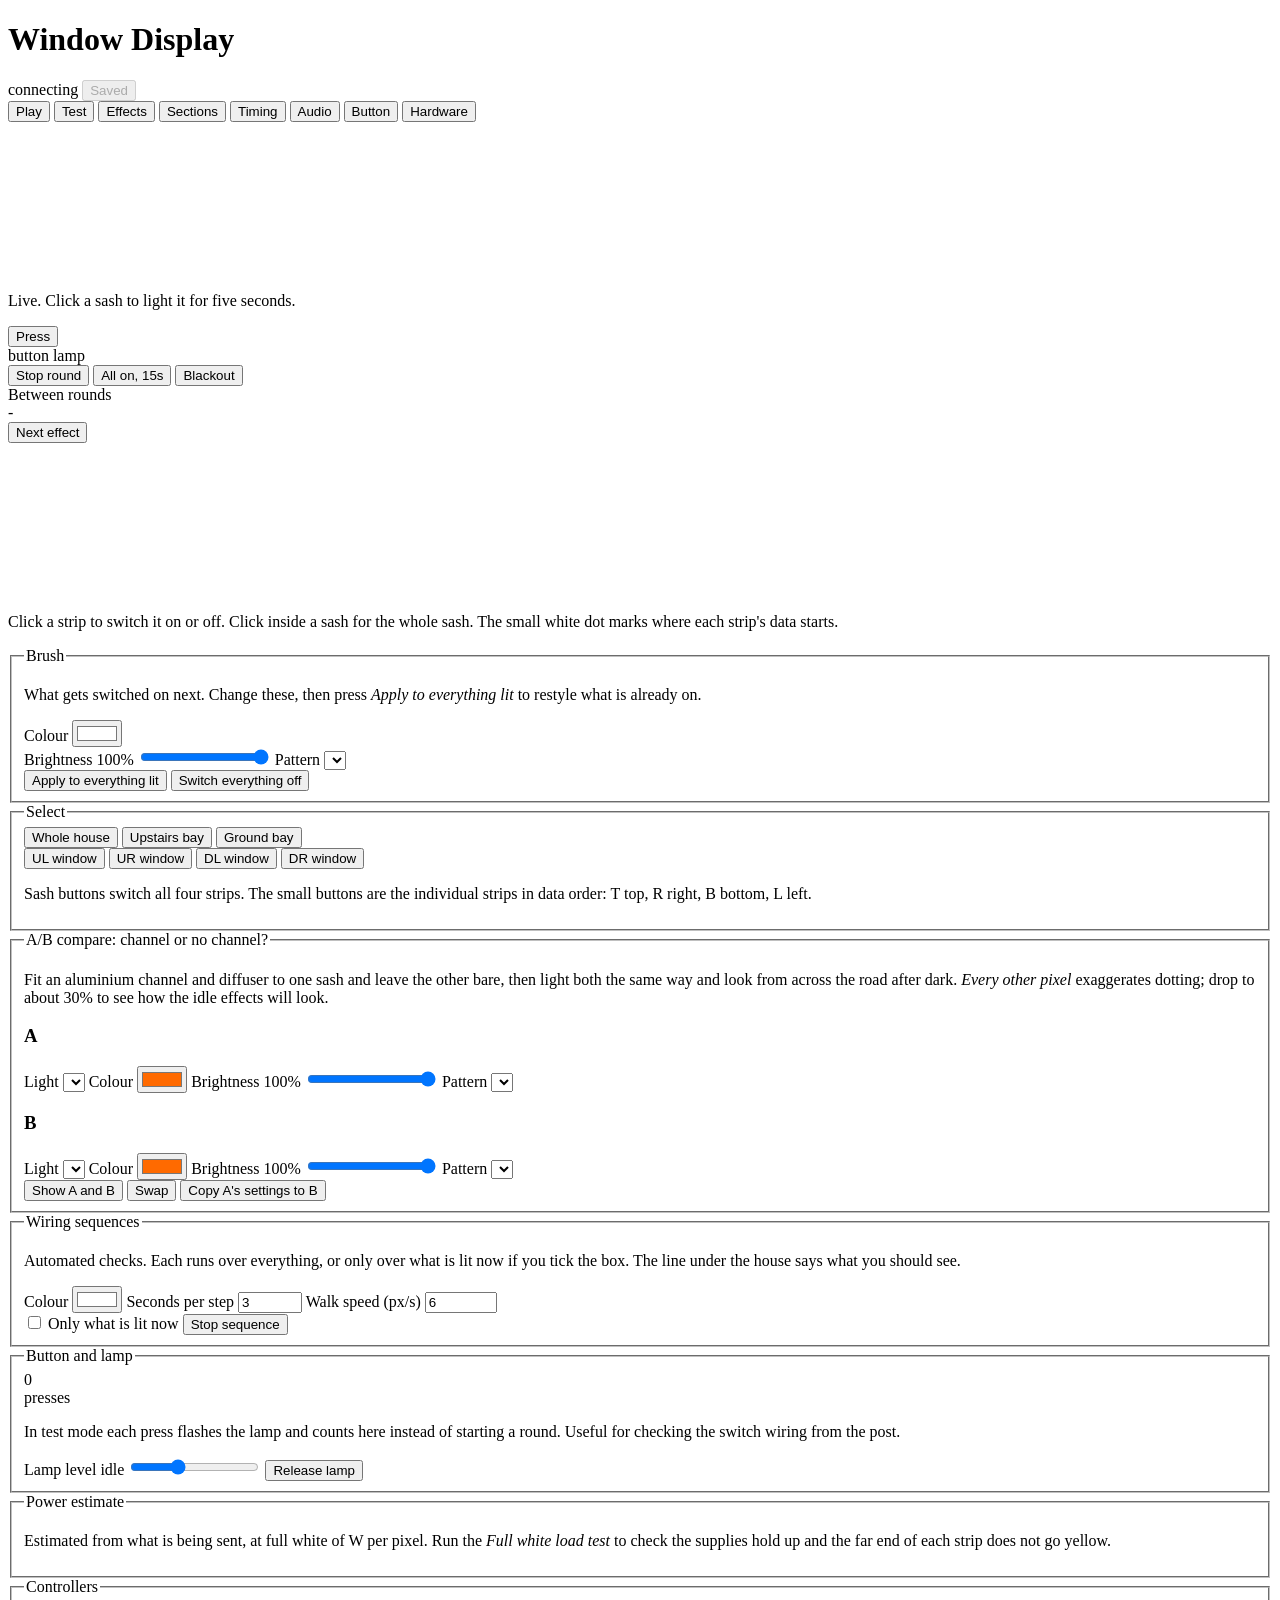
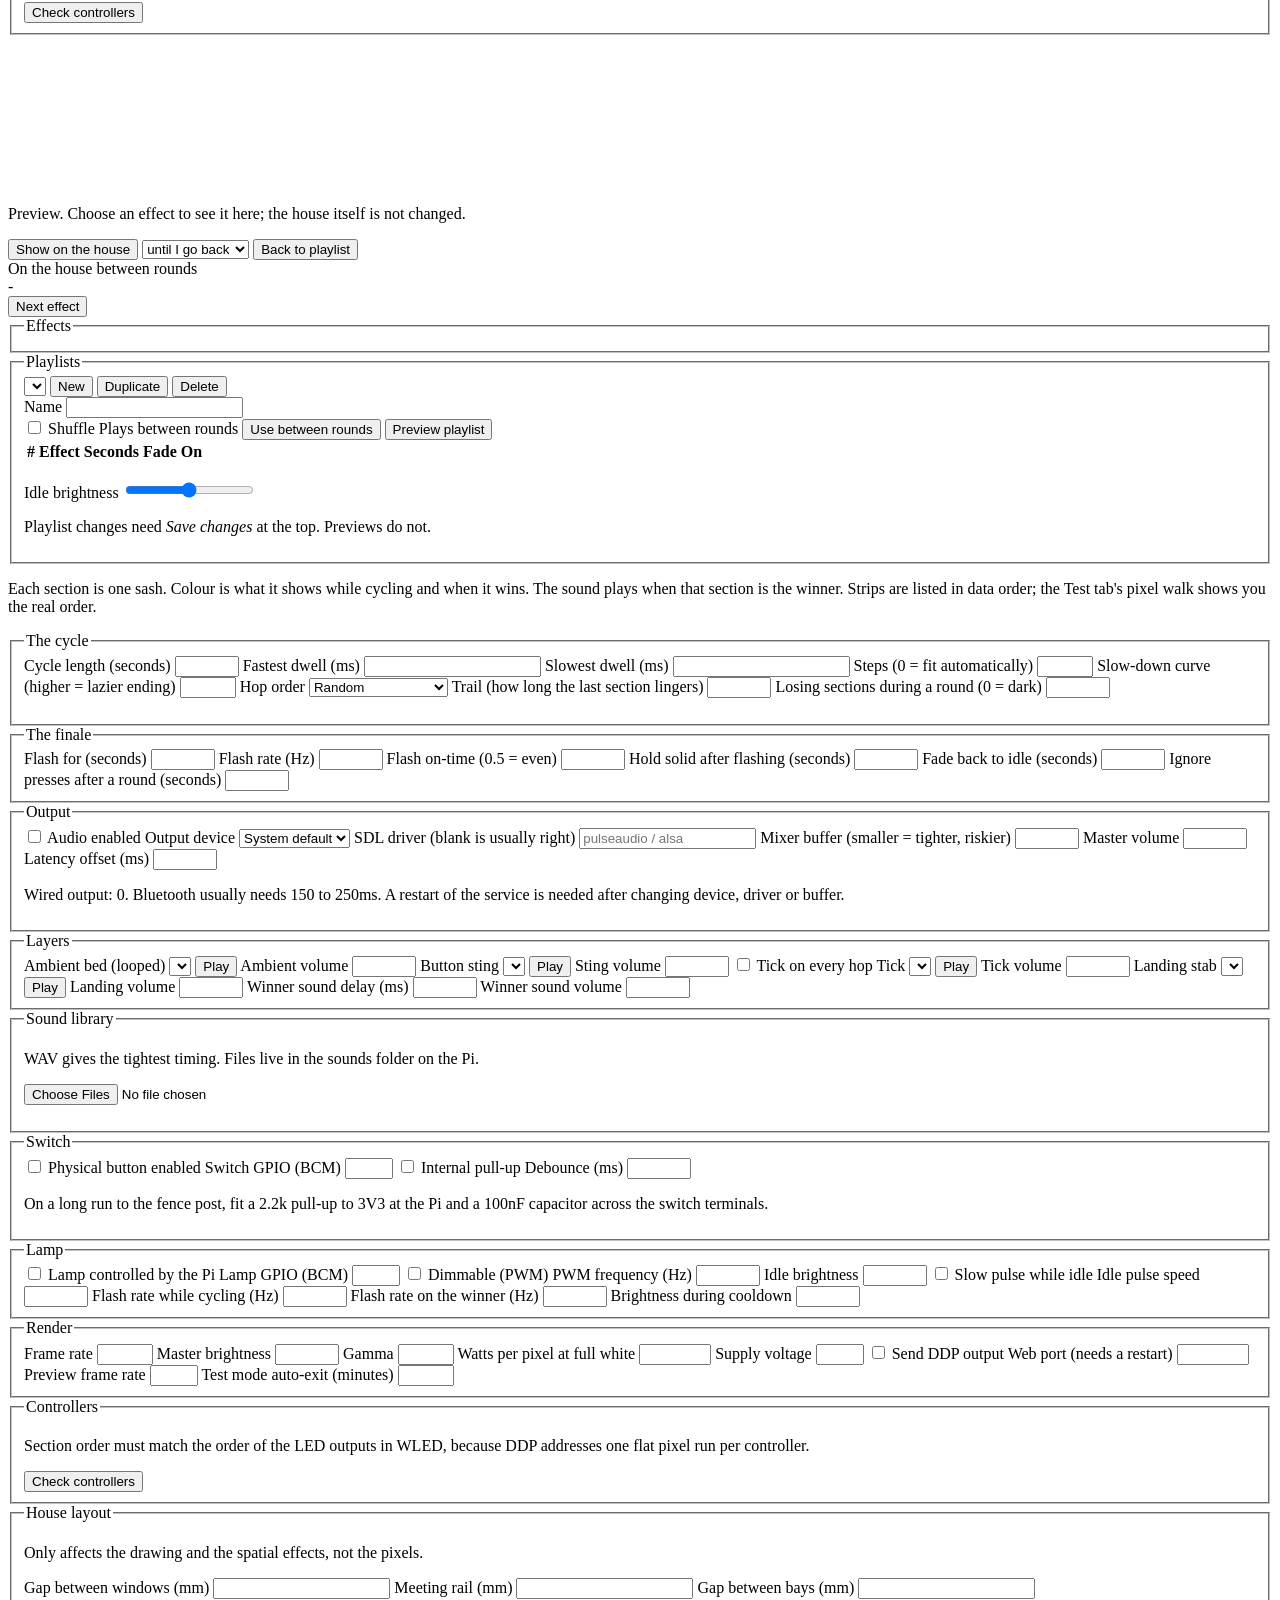
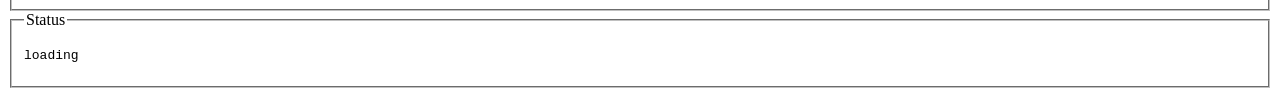
==== display/web/index.html @ 6cbb0ec1 "Halloween window display: game, idle effects, test mode and web UI Raspberry Pi 5 app driving eight " ====
<!doctype html>
<html lang="en-GB">
<head>
<meta charset="utf-8">
<meta name="viewport" content="width=device-width, initial-scale=1">
<meta name="theme-color" content="#0d0712">
<title>Window Display</title>
<link rel="stylesheet" href="/static/style.css">
</head>
<body>

<header class="bar">
  <div class="brand">
    <span class="pumpkin" aria-hidden="true"></span>
    <h1>Window Display</h1>
  </div>
  <div class="bar-right">
    <span id="state-pill" class="pill">connecting</span>
    <button id="save" class="btn primary" disabled>Saved</button>
  </div>
</header>

<nav class="tabs" role="tablist">
  <button class="tab active" data-tab="play">Play</button>
  <button class="tab" data-tab="test">Test</button>
  <button class="tab" data-tab="effects">Effects</button>
  <button class="tab" data-tab="sections">Sections</button>
  <button class="tab" data-tab="timing">Timing</button>
  <button class="tab" data-tab="audio">Audio</button>
  <button class="tab" data-tab="button">Button</button>
  <button class="tab" data-tab="hardware">Hardware</button>
</nav>

<div id="test-banner" class="test-banner" hidden>
  <strong>Test mode is on.</strong>
  <span>The game is paused and the button only reports presses.</span>
  <span id="test-timeout" class="muted"></span>
  <button id="test-exit-banner" class="btn">Exit test mode</button>
</div>

<main>

<!-- ================================================================ PLAY -->
<section class="panel active" id="tab-play">
  <div class="split">
    <div class="house-panel">
      <canvas id="house-play" aria-label="Live view of the windows"></canvas>
      <p class="caption">Live. Click a sash to light it for five seconds.</p>
    </div>
    <div class="side">
      <div class="progress-wrap"><div class="progress" id="progress"></div></div>
      <div class="play-controls">
        <button id="trigger" class="dome"><span>Press</span></button>
        <div class="play-side">
          <div class="lamp-row"><span class="lamp" id="lamp"></span><span class="muted">button lamp</span></div>
          <button id="stop" class="btn">Stop round</button>
          <button id="all-on" class="btn">All on, 15s</button>
          <button id="blackout" class="btn">Blackout</button>
        </div>
      </div>

      <div class="card now-playing">
        <div class="k">Between rounds</div>
        <div class="v" id="np-label">-</div>
        <div class="muted" id="np-detail"></div>
        <div class="row">
          <button class="btn tiny" id="np-next">Next effect</button>
          <button class="btn tiny" id="np-resume" hidden>Back to playlist</button>
        </div>
      </div>
      <div class="cards" id="status-cards"></div>
    </div>
  </div>
</section>

<!-- ================================================================ TEST -->
<section class="panel" id="tab-test">
  <div class="split">
    <div class="house-panel sticky">
      <canvas id="house-test" aria-label="Wiring view"></canvas>
      <p class="caption">Click a strip to switch it on or off. Click inside a sash for the whole sash.
        The small white dot marks where each strip's data starts.</p>
      <div id="test-info" class="test-info" hidden></div>
    </div>

    <div class="side">
      <fieldset>
        <legend>Brush</legend>
        <p class="hint">What gets switched on next. Change these, then press
          <em>Apply to everything lit</em> to restyle what is already on.</p>
        <label>Colour
          <span class="colour-row">
            <input type="color" id="brush-colour" value="#ffffff">
            <span class="swatches" id="brush-swatches"></span>
          </span>
        </label>
        <div class="grid2c">
          <label>Brightness <span class="muted" id="brush-level-v">100%</span>
            <input type="range" id="brush-level" min="0" max="1" step="0.01" value="1">
          </label>
          <label>Pattern
            <select id="brush-pattern"></select>
          </label>
        </div>
        <div class="row">
          <button class="btn" id="brush-apply">Apply to everything lit</button>
          <button class="btn" id="test-clear">Switch everything off</button>
        </div>
      </fieldset>

      <fieldset>
        <legend>Select</legend>
        <div class="row">
          <button class="chip" data-target="all">Whole house</button>
          <button class="chip" data-target="floor:upstairs">Upstairs bay</button>
          <button class="chip" data-target="floor:ground">Ground bay</button>
        </div>
        <div class="row">
          <button class="chip" data-target="window:UL">UL window</button>
          <button class="chip" data-target="window:UR">UR window</button>
          <button class="chip" data-target="window:DL">DL window</button>
          <button class="chip" data-target="window:DR">DR window</button>
        </div>
        <div id="strip-grid" class="strip-grid"></div>
        <p class="hint">Sash buttons switch all four strips. The small buttons are the
          individual strips in data order: T top, R right, B bottom, L left.</p>
      </fieldset>

      <fieldset>
        <legend>A/B compare: channel or no channel?</legend>
        <p class="hint">Fit an aluminium channel and diffuser to one sash and leave the
          other bare, then light both the same way and look from across the road after
          dark. <em>Every other pixel</em> exaggerates dotting; drop to about 30% to see
          how the idle effects will look.</p>
        <div class="ab">
          <div class="ab-col">
            <h3>A</h3>
            <label>Light <select id="ab-a-target" class="ab-target"></select></label>
            <label>Colour <input type="color" id="ab-a-colour" value="#ff6a00"></label>
            <label>Brightness <span class="muted" id="ab-a-level-v">100%</span>
              <input type="range" id="ab-a-level" min="0" max="1" step="0.01" value="1"></label>
            <label>Pattern <select id="ab-a-pattern" class="pattern-select"></select></label>
          </div>
          <div class="ab-col">
            <h3>B</h3>
            <label>Light <select id="ab-b-target" class="ab-target"></select></label>
            <label>Colour <input type="color" id="ab-b-colour" value="#ff6a00"></label>
            <label>Brightness <span class="muted" id="ab-b-level-v">100%</span>
              <input type="range" id="ab-b-level" min="0" max="1" step="0.01" value="1"></label>
            <label>Pattern <select id="ab-b-pattern" class="pattern-select"></select></label>
          </div>
        </div>
        <div class="row">
          <button class="btn primary-soft" id="ab-show">Show A and B</button>
          <button class="btn" id="ab-swap">Swap</button>
          <button class="btn" id="ab-match">Copy A's settings to B</button>
        </div>
      </fieldset>

      <fieldset>
        <legend>Wiring sequences</legend>
        <p class="hint">Automated checks. Each runs over everything, or only over what is
          lit now if you tick the box. The line under the house says what you should see.</p>
        <div class="seq-grid" id="seq-grid"></div>
        <div class="grid3">
          <label>Colour <input type="color" id="seq-colour" value="#ffffff"></label>
          <label>Seconds per step <input type="number" id="seq-dwell" min="0.3" max="60" step="0.1" value="3"></label>
          <label>Walk speed (px/s) <input type="number" id="seq-speed" min="0.5" max="200" step="0.5" value="6"></label>
        </div>
        <label class="check"><input type="checkbox" id="seq-scope"> Only what is lit now</label>
        <button class="btn" id="seq-stop">Stop sequence</button>
      </fieldset>

      <fieldset>
        <legend>Button and lamp</legend>
        <div class="press-box" id="press-box">
          <div class="press-count" id="press-count">0</div>
          <div class="muted">presses <span id="press-last"></span></div>
        </div>
        <p class="hint">In test mode each press flashes the lamp and counts here instead
          of starting a round. Useful for checking the switch wiring from the post.</p>
        <label>Lamp level <span class="muted" id="lamp-level-v">idle</span>
          <input type="range" id="lamp-level" min="0" max="1" step="0.01" value="0.35">
        </label>
        <button class="btn" id="lamp-release">Release lamp</button>
      </fieldset>

      <fieldset>
        <legend>Power estimate</legend>
        <div id="power-list" class="power-list"></div>
        <p class="hint">Estimated from what is being sent, at full white of
          <span id="wpp"></span>W per pixel. Run the <em>Full white load test</em> to check the
          supplies hold up and the far end of each strip does not go yellow.</p>
      </fieldset>

      <fieldset>
        <legend>Controllers</legend>
        <button class="btn" id="diag-run">Check controllers</button>
        <div id="diag-out" class="diag-out"></div>
      </fieldset>
    </div>
  </div>
</section>

<!-- ============================================================== EFFECTS -->
<section class="panel" id="tab-effects">
  <div class="split">
    <div class="house-panel sticky">
      <canvas id="house-fx" aria-label="Effect preview"></canvas>
      <p class="caption" id="fx-caption">Preview. Choose an effect to see it here; the
        house itself is not changed.</p>
      <div class="row center">
        <button class="btn primary-soft" id="fx-show">Show on the house</button>
        <select id="fx-show-minutes" class="inline-select">
          <option value="0">until I go back</option>
          <option value="5">for 5 minutes</option>
          <option value="15">for 15 minutes</option>
          <option value="60">for an hour</option>
        </select>
        <button class="btn" id="fx-resume">Back to playlist</button>
      </div>
    </div>

    <div class="side">
      <div class="card now-playing">
        <div class="k">On the house between rounds</div>
        <div class="v" id="np2-label">-</div>
        <div class="muted" id="np2-detail"></div>
        <div class="row"><button class="btn tiny" id="np2-next">Next effect</button></div>
      </div>

      <fieldset>
        <legend>Effects</legend>
        <div class="fx-grid" id="fx-grid"></div>
      </fieldset>

      <fieldset id="fx-editor" hidden>
        <legend id="fx-editor-title">Settings</legend>
        <p class="hint" id="fx-editor-desc"></p>
        <div id="fx-params" class="fx-params"></div>
        <div class="grid3">
          <label>Play for (seconds) <input type="number" id="fx-duration" min="5" max="7200" step="5" value="60"></label>
          <label>Fade into next (seconds) <input type="number" id="fx-fade" min="0" max="60" step="0.5" value="3"></label>
          <label>&nbsp;<button class="btn" id="fx-reset">Reset to defaults</button></label>
        </div>
        <div class="row">
          <button class="btn primary-soft" id="fx-add">Add to playlist</button>
          <button class="btn primary-soft" id="fx-update" hidden>Update this item</button>
          <button class="btn" id="fx-cancel-edit" hidden>Stop editing</button>
        </div>
      </fieldset>

      <fieldset>
        <legend>Playlists</legend>
        <div class="row">
          <select id="pl-select" class="grow"></select>
          <button class="btn tiny" id="pl-new">New</button>
          <button class="btn tiny" id="pl-dup">Duplicate</button>
          <button class="btn tiny danger" id="pl-del">Delete</button>
        </div>
        <label>Name <input type="text" id="pl-name"></label>
        <div class="row">
          <label class="check"><input type="checkbox" id="pl-shuffle"> Shuffle</label>
          <span id="pl-active-badge" class="badge">Plays between rounds</span>
          <button class="btn tiny" id="pl-activate">Use between rounds</button>
          <button class="btn tiny" id="pl-preview">Preview playlist</button>
        </div>
        <div class="table-wrap">
          <table class="pl-table">
            <thead><tr><th>#</th><th>Effect</th><th>Seconds</th><th>Fade</th><th>On</th><th></th></tr></thead>
            <tbody id="pl-items"></tbody>
          </table>
        </div>
        <p class="hint" id="pl-total"></p>
        <label>Idle brightness <span class="muted" id="idle-master-v"></span>
          <input type="range" min="0" max="1" step="0.01" data-path="idle.master" id="idle-master">
        </label>
        <p class="hint">Playlist changes need <em>Save changes</em> at the top. Previews do not.</p>
      </fieldset>
    </div>
  </div>
</section>

<!-- ============================================================= SECTIONS -->
<section class="panel" id="tab-sections">
  <p class="hint">Each section is one sash. Colour is what it shows while cycling
    and when it wins. The sound plays when that section is the winner. Strips are
    listed in data order; the Test tab's pixel walk shows you the real order.</p>
  <div id="section-list" class="section-list"></div>
</section>

<!-- =============================================================== TIMING -->
<section class="panel" id="tab-timing">
  <div class="grid2">
    <fieldset>
      <legend>The cycle</legend>
      <label>Cycle length (seconds)
        <input type="number" step="0.1" min="0.5" max="60" data-path="timing.cycle_seconds"></label>
      <label>Fastest dwell (ms)
        <input type="number" step="5" min="20" data-path="timing.min_step_ms"></label>
      <label>Slowest dwell (ms)
        <input type="number" step="10" min="20" data-path="timing.max_step_ms"></label>
      <label>Steps <span class="muted">(0 = fit automatically)</span>
        <input type="number" step="1" min="0" max="400" data-path="timing.steps"></label>
      <label>Slow-down curve <span class="muted">(higher = lazier ending)</span>
        <input type="number" step="0.1" min="0.5" max="6" data-path="timing.easing"></label>
      <label>Hop order
        <select data-path="timing.order">
          <option value="random">Random</option>
          <option value="sequential">Round the windows</option>
        </select></label>
      <label>Trail <span class="muted">(how long the last section lingers)</span>
        <input type="number" step="0.05" min="0" max="1" data-path="timing.trail"></label>
      <label>Losing sections during a round <span class="muted">(0 = dark)</span>
        <input type="number" step="0.05" min="0" max="1" data-path="idle.cycle_background"></label>
      <p class="hint" id="curve-note"></p>
    </fieldset>

    <fieldset>
      <legend>The finale</legend>
      <label>Flash for (seconds)
        <input type="number" step="0.1" min="0" max="30" data-path="timing.flash_seconds"></label>
      <label>Flash rate (Hz)
        <input type="number" step="0.5" min="0.5" max="25" data-path="timing.flash_hz"></label>
      <label>Flash on-time <span class="muted">(0.5 = even)</span>
        <input type="number" step="0.05" min="0.05" max="0.95" data-path="timing.flash_duty"></label>
      <label>Hold solid after flashing (seconds)
        <input type="number" step="0.1" min="0" max="60" data-path="timing.hold_seconds"></label>
      <label>Fade back to idle (seconds)
        <input type="number" step="0.1" min="0" max="30" data-path="timing.fade_seconds"></label>
      <label>Ignore presses after a round (seconds)
        <input type="number" step="0.1" min="0" max="60" data-path="timing.cooldown_seconds"></label>
    </fieldset>
  </div>
</section>

<!-- ================================================================ AUDIO -->
<section class="panel" id="tab-audio">
  <div class="grid2">
    <fieldset>
      <legend>Output</legend>
      <label class="check"><input type="checkbox" data-path="audio.enabled"> Audio enabled</label>
      <label>Output device
        <select data-path="audio.device" id="audio-device"><option value="">System default</option></select></label>
      <label>SDL driver <span class="muted">(blank is usually right)</span>
        <input type="text" data-path="audio.driver" placeholder="pulseaudio / alsa"></label>
      <label>Mixer buffer <span class="muted">(smaller = tighter, riskier)</span>
        <input type="number" step="128" min="128" max="4096" data-path="audio.buffer"></label>
      <label>Master volume
        <input type="number" step="0.05" min="0" max="1" data-path="audio.master_volume"></label>
      <label>Latency offset (ms)
        <input type="number" step="10" min="0" max="1000" data-path="audio.offset_ms"></label>
      <p class="hint">Wired output: 0. Bluetooth usually needs 150 to 250ms. A restart of
        the service is needed after changing device, driver or buffer.</p>
    </fieldset>

    <fieldset>
      <legend>Layers</legend>
      <label>Ambient bed (looped)
        <span class="sound-row"><select data-path="audio.ambient" data-sound></select>
        <button class="btn tiny" data-play="audio.ambient">Play</button></span></label>
      <label>Ambient volume
        <input type="number" step="0.05" min="0" max="1" data-path="audio.ambient_volume"></label>
      <label>Button sting
        <span class="sound-row"><select data-path="audio.button" data-sound></select>
        <button class="btn tiny" data-play="audio.button">Play</button></span></label>
      <label>Sting volume
        <input type="number" step="0.05" min="0" max="1" data-path="audio.button_volume"></label>
      <label class="check"><input type="checkbox" data-path="audio.tick_enabled"> Tick on every hop</label>
      <label>Tick
        <span class="sound-row"><select data-path="audio.tick" data-sound></select>
        <button class="btn tiny" data-play="audio.tick">Play</button></span></label>
      <label>Tick volume
        <input type="number" step="0.05" min="0" max="1" data-path="audio.tick_volume"></label>
      <label>Landing stab
        <span class="sound-row"><select data-path="audio.landing" data-sound></select>
        <button class="btn tiny" data-play="audio.landing">Play</button></span></label>
      <label>Landing volume
        <input type="number" step="0.05" min="0" max="1" data-path="audio.landing_volume"></label>
      <label>Winner sound delay (ms)
        <input type="number" step="50" min="0" max="5000" data-path="audio.finale_delay_ms"></label>
      <label>Winner sound volume
        <input type="number" step="0.05" min="0" max="1" data-path="audio.finale_volume"></label>
    </fieldset>

    <fieldset>
      <legend>Sound library</legend>
      <p class="hint">WAV gives the tightest timing. Files live in the sounds folder on the Pi.</p>
      <input type="file" id="sound-upload" accept=".wav,.ogg,.mp3,.flac" multiple>
      <ul class="sound-list" id="sound-list"></ul>
    </fieldset>
  </div>
</section>

<!-- =============================================================== BUTTON -->
<section class="panel" id="tab-button">
  <div class="grid2">
    <fieldset>
      <legend>Switch</legend>
      <label class="check"><input type="checkbox" data-path="button.enabled"> Physical button enabled</label>
      <label>Switch GPIO (BCM)
        <input type="number" step="1" min="0" max="27" data-path="button.switch_gpio"></label>
      <label class="check"><input type="checkbox" data-path="button.pull_up"> Internal pull-up</label>
      <label>Debounce (ms)
        <input type="number" step="5" min="0" max="2000" data-path="button.bounce_ms"></label>
      <p class="hint">On a long run to the fence post, fit a 2.2k pull-up to 3V3 at the Pi
        and a 100nF capacitor across the switch terminals.</p>
    </fieldset>
    <fieldset>
      <legend>Lamp</legend>
      <label class="check"><input type="checkbox" data-path="button.lamp_enabled"> Lamp controlled by the Pi</label>
      <label>Lamp GPIO (BCM)
        <input type="number" step="1" min="0" max="27" data-path="button.lamp_gpio"></label>
      <label class="check"><input type="checkbox" data-path="button.lamp_pwm"> Dimmable (PWM)</label>
      <label>PWM frequency (Hz)
        <input type="number" step="10" min="30" max="8000" data-path="button.lamp_frequency"></label>
      <label>Idle brightness
        <input type="number" step="0.05" min="0" max="1" data-path="button.idle_brightness"></label>
      <label class="check"><input type="checkbox" data-path="button.idle_pulse"> Slow pulse while idle</label>
      <label>Idle pulse speed
        <input type="number" step="0.05" min="0.01" max="5" data-path="button.idle_pulse_speed"></label>
      <label>Flash rate while cycling (Hz)
        <input type="number" step="0.5" min="0.5" max="30" data-path="button.cycle_flash_hz"></label>
      <label>Flash rate on the winner (Hz)
        <input type="number" step="0.5" min="0.5" max="30" data-path="button.landing_flash_hz"></label>
      <label>Brightness during cooldown
        <input type="number" step="0.02" min="0" max="1" data-path="button.cooldown_brightness"></label>
    </fieldset>
  </div>
</section>

<!-- ============================================================= HARDWARE -->
<section class="panel" id="tab-hardware">
  <fieldset>
    <legend>Render</legend>
    <div class="grid3">
      <label>Frame rate <input type="number" step="1" min="5" max="120" data-path="render.fps"></label>
      <label>Master brightness <input type="number" step="0.05" min="0" max="1" data-path="render.master_brightness"></label>
      <label>Gamma <input type="number" step="0.1" min="1" max="3.5" data-path="render.gamma"></label>
      <label>Watts per pixel at full white <input type="number" step="0.01" min="0" max="20" data-path="render.watts_per_pixel"></label>
      <label>Supply voltage <input type="number" step="1" min="1" max="60" data-path="render.supply_voltage"></label>
      <label class="check"><input type="checkbox" data-path="render.enabled"> Send DDP output</label>
      <label>Web port <span class="muted">(needs a restart)</span>
        <input type="number" step="1" min="1" max="65535" data-path="web.port"></label>
      <label>Preview frame rate <input type="number" step="1" min="1" max="60" data-path="web.preview_fps"></label>
      <label>Test mode auto-exit (minutes) <input type="number" step="1" min="1" max="240" data-path="test.timeout_minutes"></label>
    </div>
  </fieldset>

  <fieldset>
    <legend>Controllers</legend>
    <p class="hint">Section order must match the order of the LED outputs in WLED,
      because DDP addresses one flat pixel run per controller.</p>
    <div id="controller-list"></div>
    <button class="btn" id="diag-run-2">Check controllers</button>
    <div id="diag-out-2" class="diag-out"></div>
  </fieldset>

  <fieldset>
    <legend>House layout</legend>
    <p class="hint">Only affects the drawing and the spatial effects, not the pixels.</p>
    <div class="grid3">
      <label>Gap between windows (mm) <input type="number" step="10" min="0" data-path="layout.window_gap_mm"></label>
      <label>Meeting rail (mm) <input type="number" step="5" min="0" data-path="layout.sash_gap_mm"></label>
      <label>Gap between bays (mm) <input type="number" step="50" min="0" data-path="layout.floor_gap_mm"></label>
    </div>
  </fieldset>

  <fieldset>
    <legend>Status</legend>
    <pre id="status-json" class="status-json">loading</pre>
  </fieldset>
</section>

</main>

<div id="toast" class="toast"></div>
<script src="/static/house.js"></script>
<script src="/static/app.js"></script>
</body>
</html>
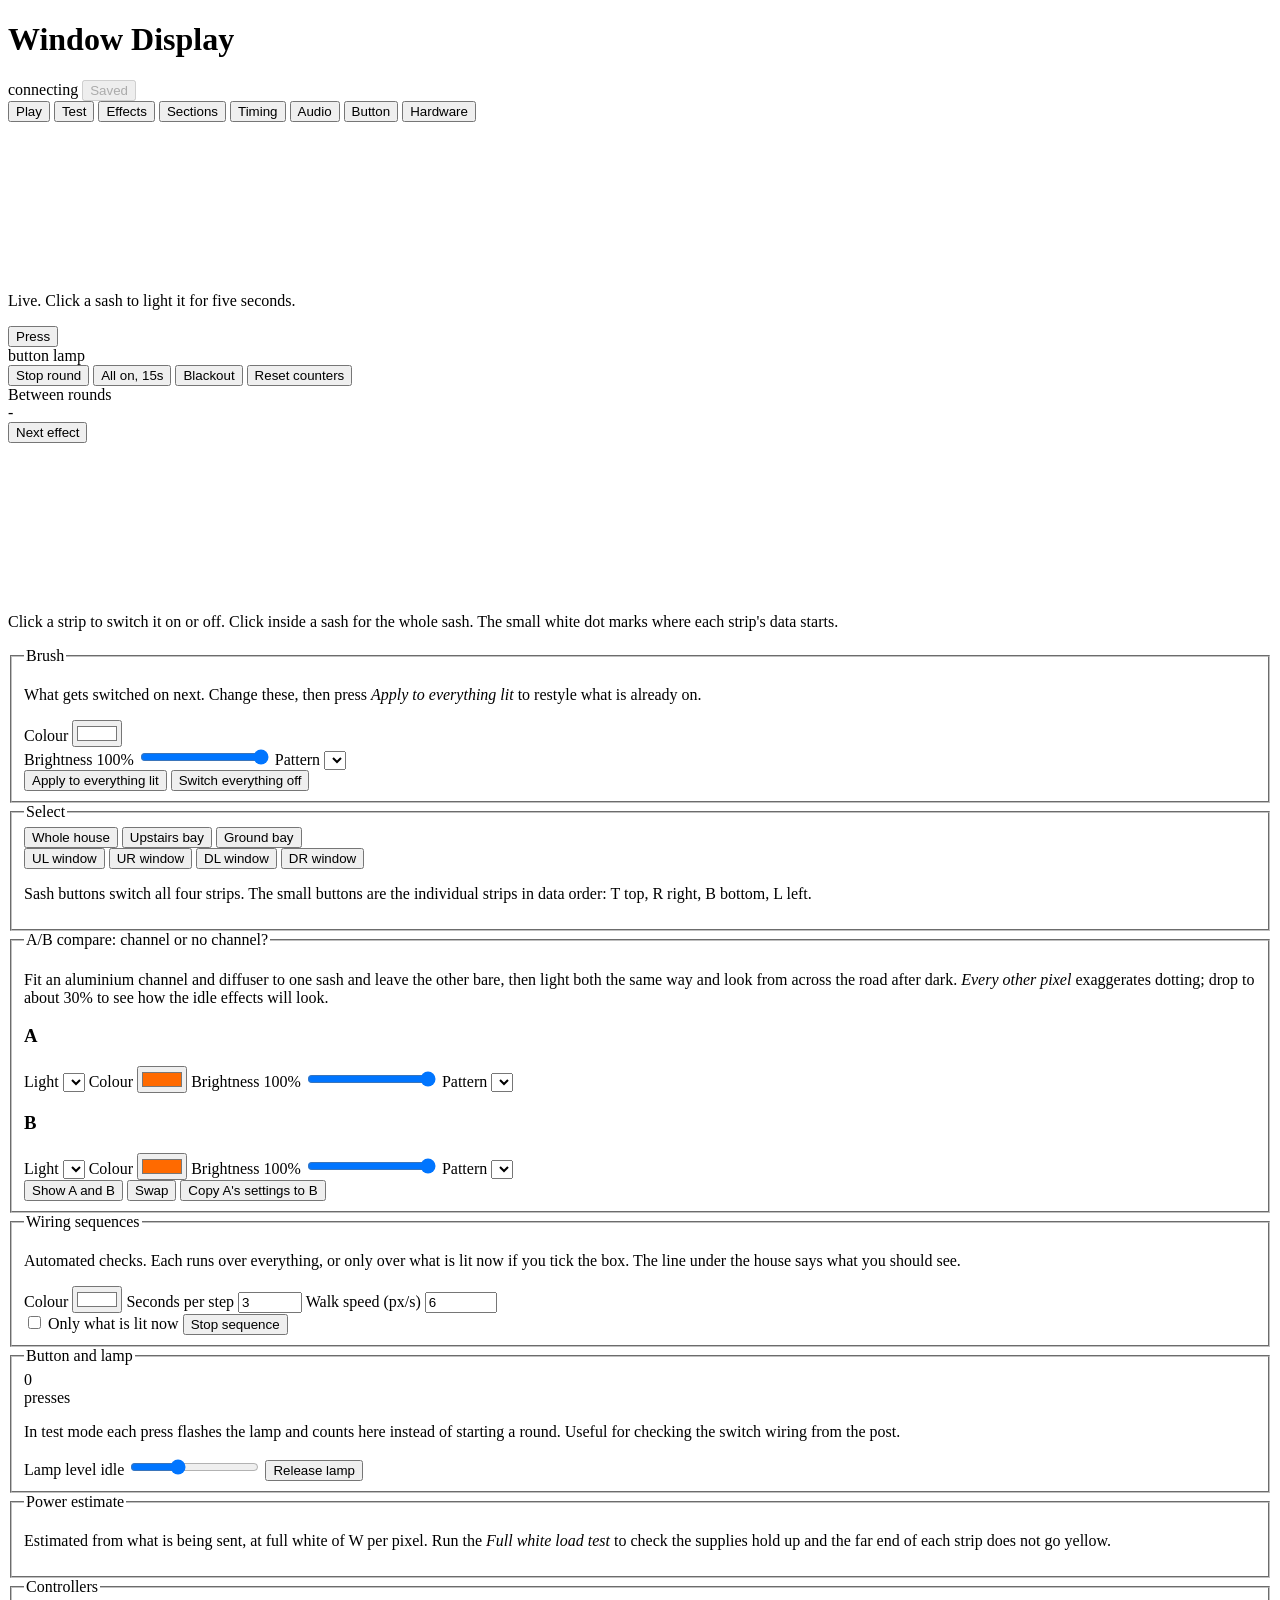
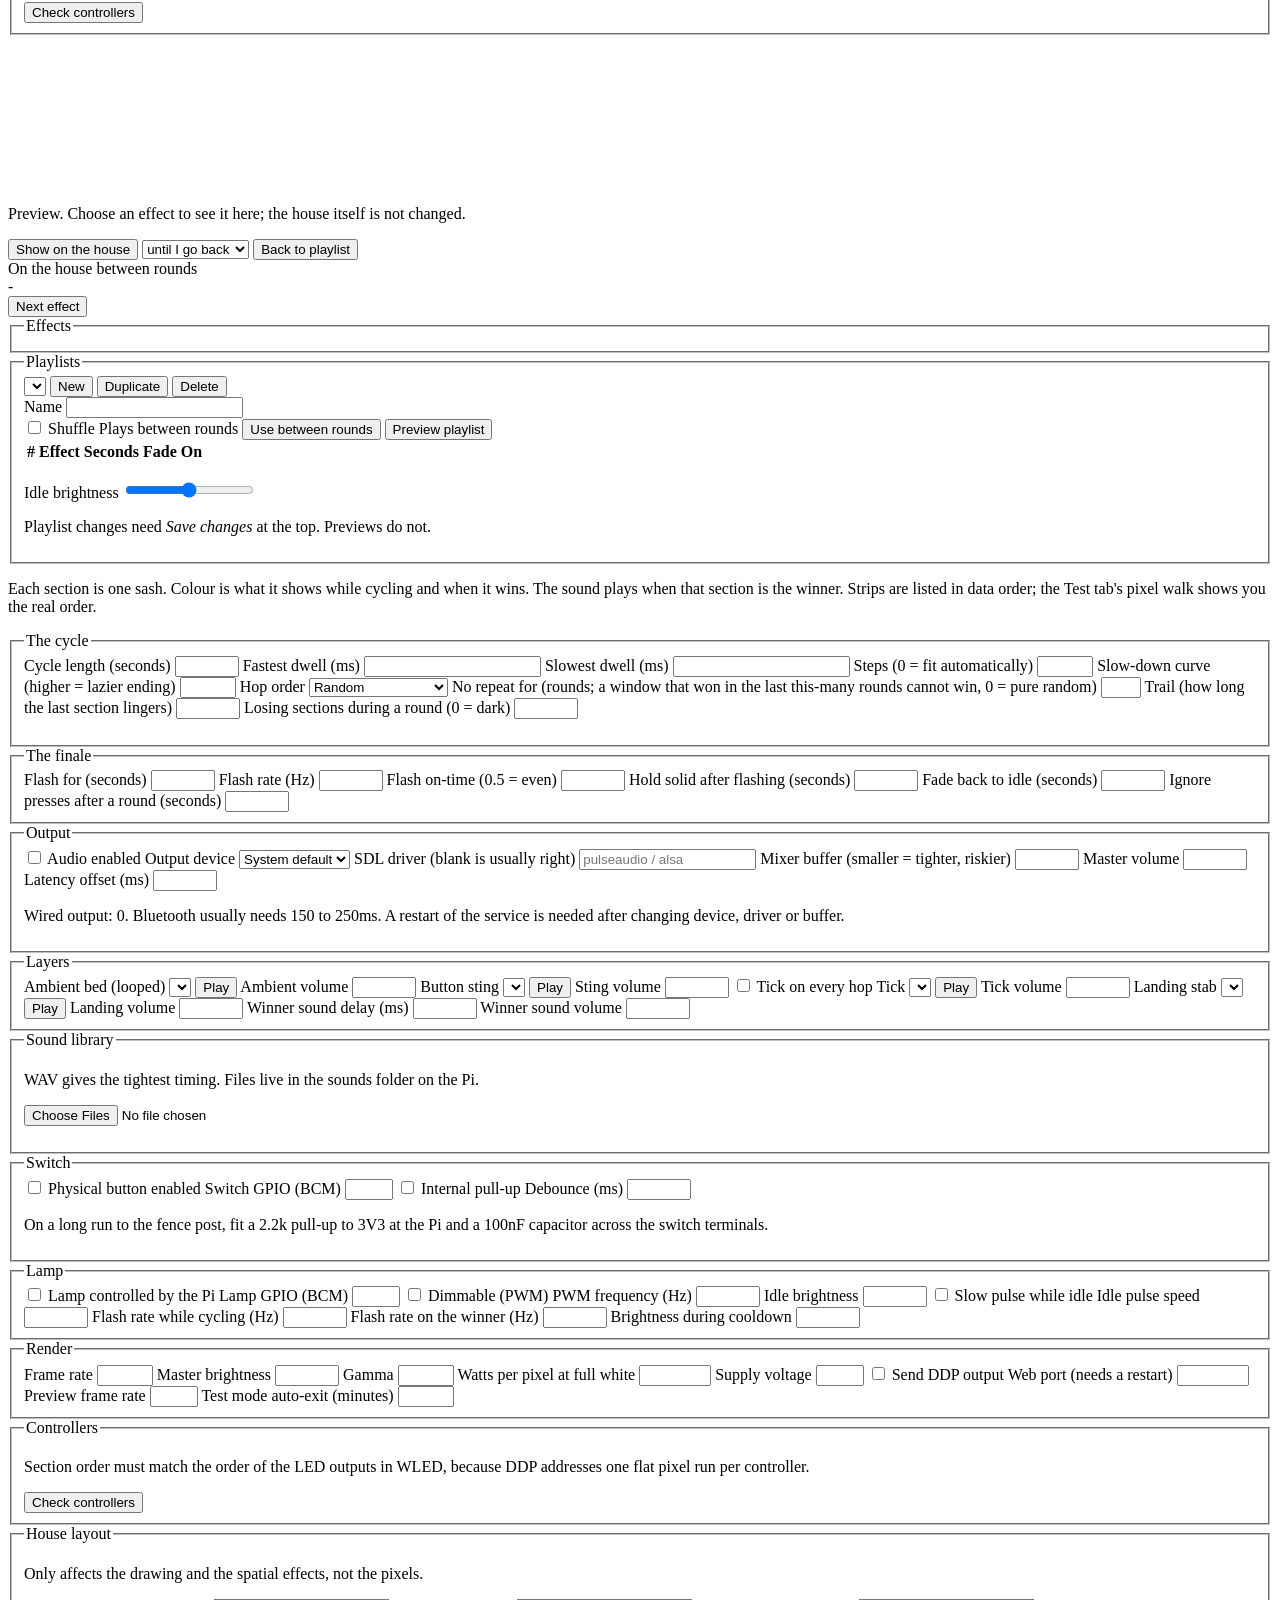
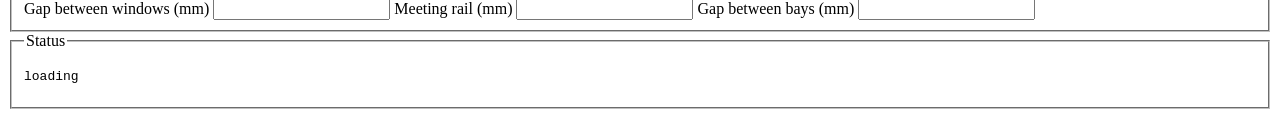
==== commit 6fa15fd8: "Add no-repeat winner rule, counter reset and all-time totals - timing.no_repeat (default 2): a windo" ====
--- a/display/web/index.html
+++ b/display/web/index.html
@@ -56,6 +56,7 @@
           <button id="stop" class="btn">Stop round</button>
           <button id="all-on" class="btn">All on, 15s</button>
           <button id="blackout" class="btn">Blackout</button>
+          <button id="reset-counters" class="btn">Reset counters</button>
         </div>
       </div>
 
@@ -309,6 +310,8 @@
           <option value="random">Random</option>
           <option value="sequential">Round the windows</option>
         </select></label>
+      <label>No repeat for <span class="muted">(rounds; a window that won in the last this-many rounds cannot win, 0 = pure random)</span>
+        <input type="number" step="1" min="0" max="7" data-path="timing.no_repeat"></label>
       <label>Trail <span class="muted">(how long the last section lingers)</span>
         <input type="number" step="0.05" min="0" max="1" data-path="timing.trail"></label>
       <label>Losing sections during a round <span class="muted">(0 = dark)</span>
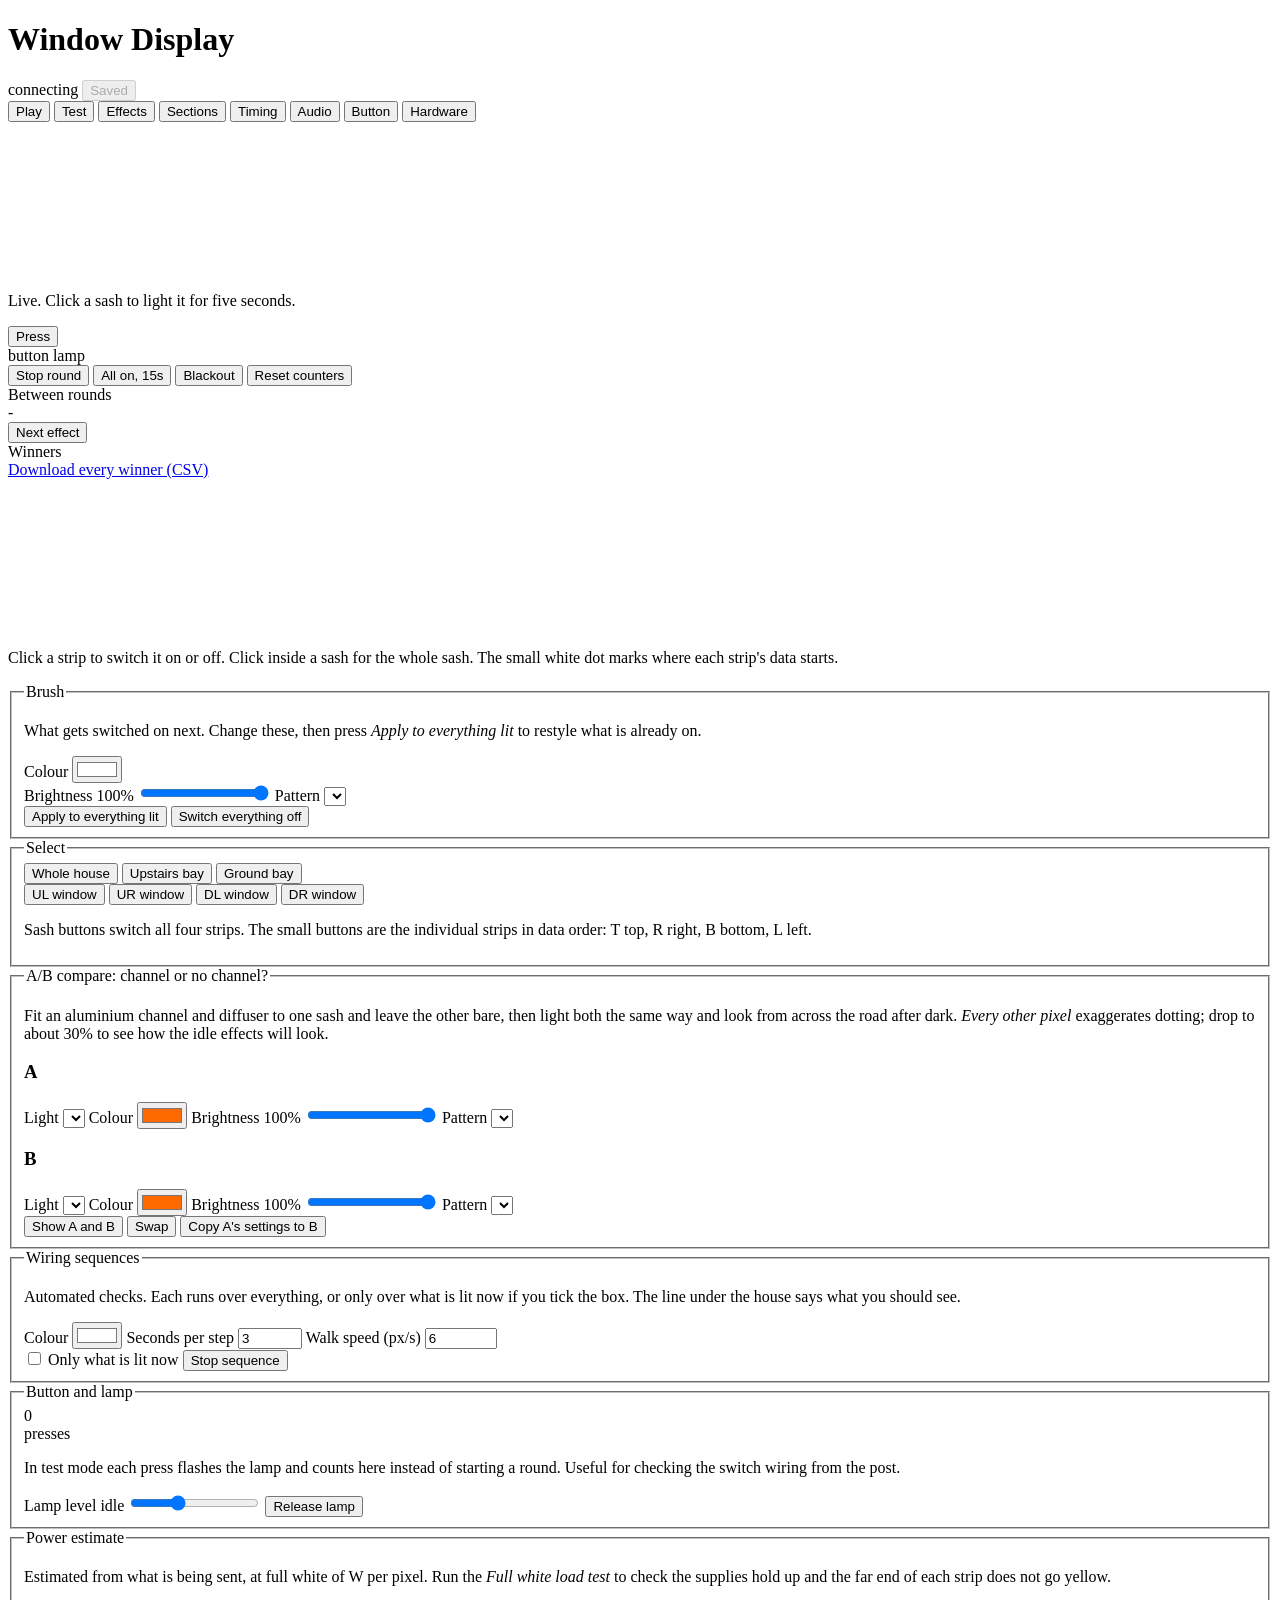
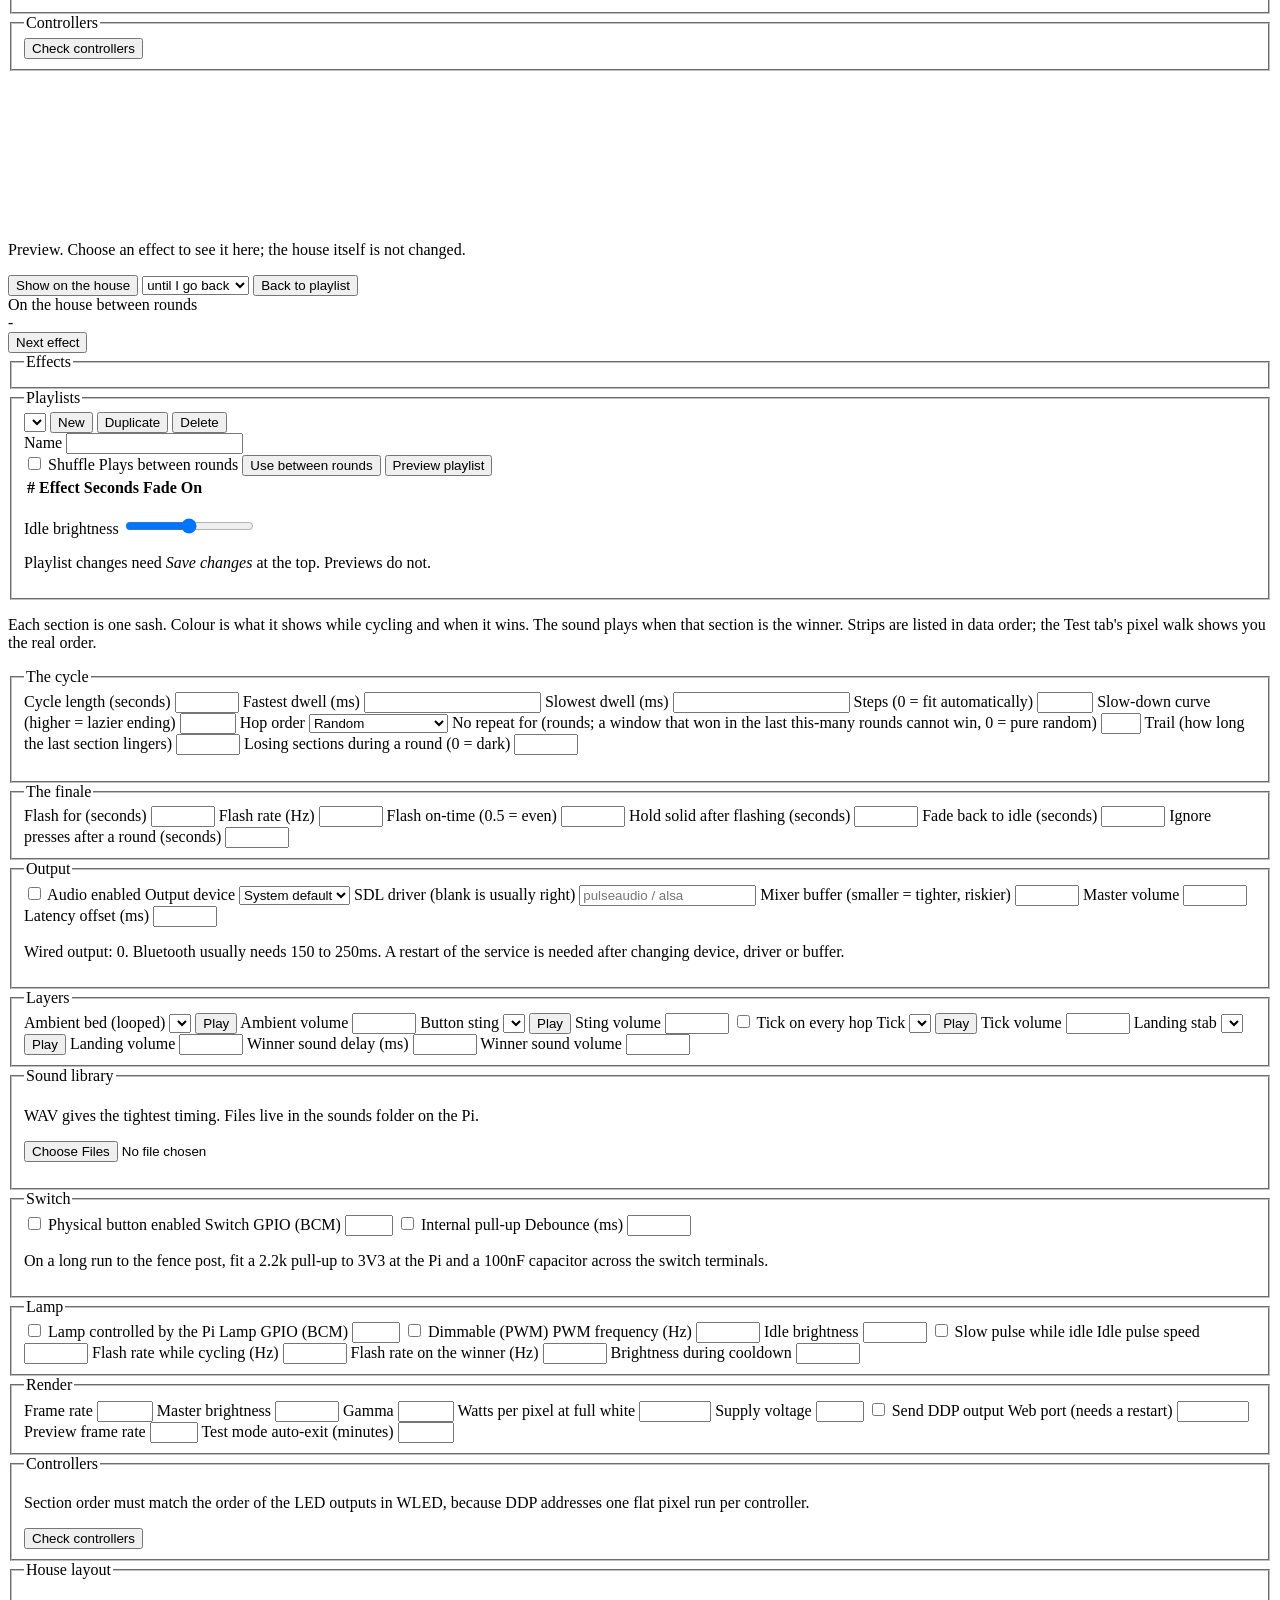
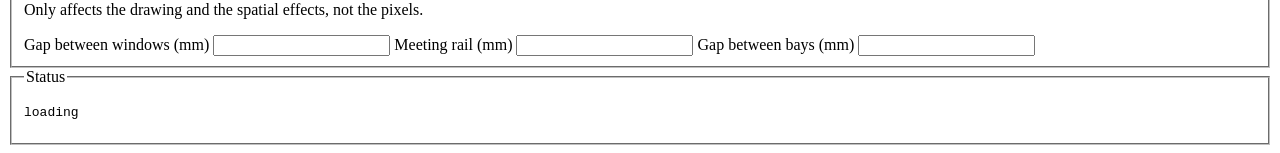
==== commit a1a457d8: "Character icons on the Play drawing and a winners tally - Each section has a character and an emoji " ====
--- a/display/web/index.html
+++ b/display/web/index.html
@@ -70,6 +70,11 @@
         </div>
       </div>
       <div class="cards" id="status-cards"></div>
+      <div class="card tally-card">
+        <div class="k">Winners</div>
+        <table class="strip-table" id="winner-tally"></table>
+        <a class="btn tiny" href="/api/winners.csv" download>Download every winner (CSV)</a>
+      </div>
     </div>
   </div>
 </section>
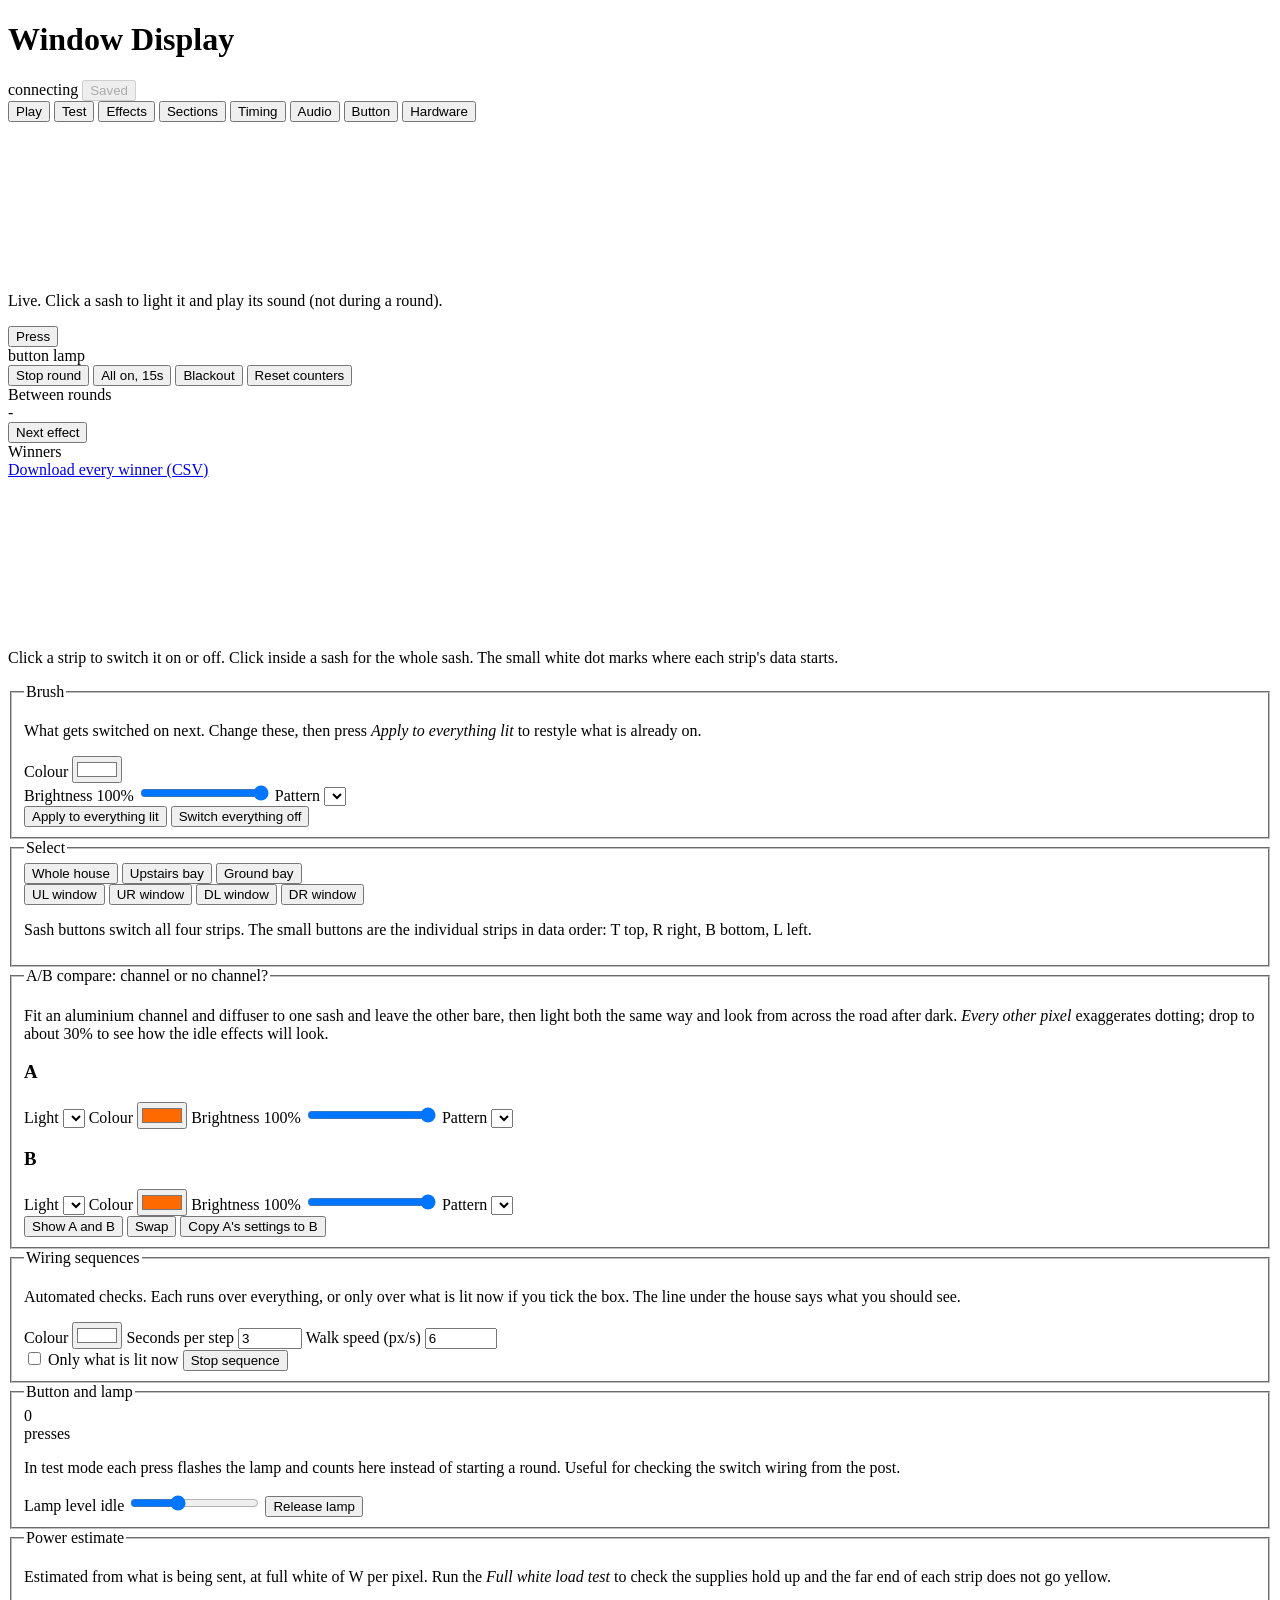
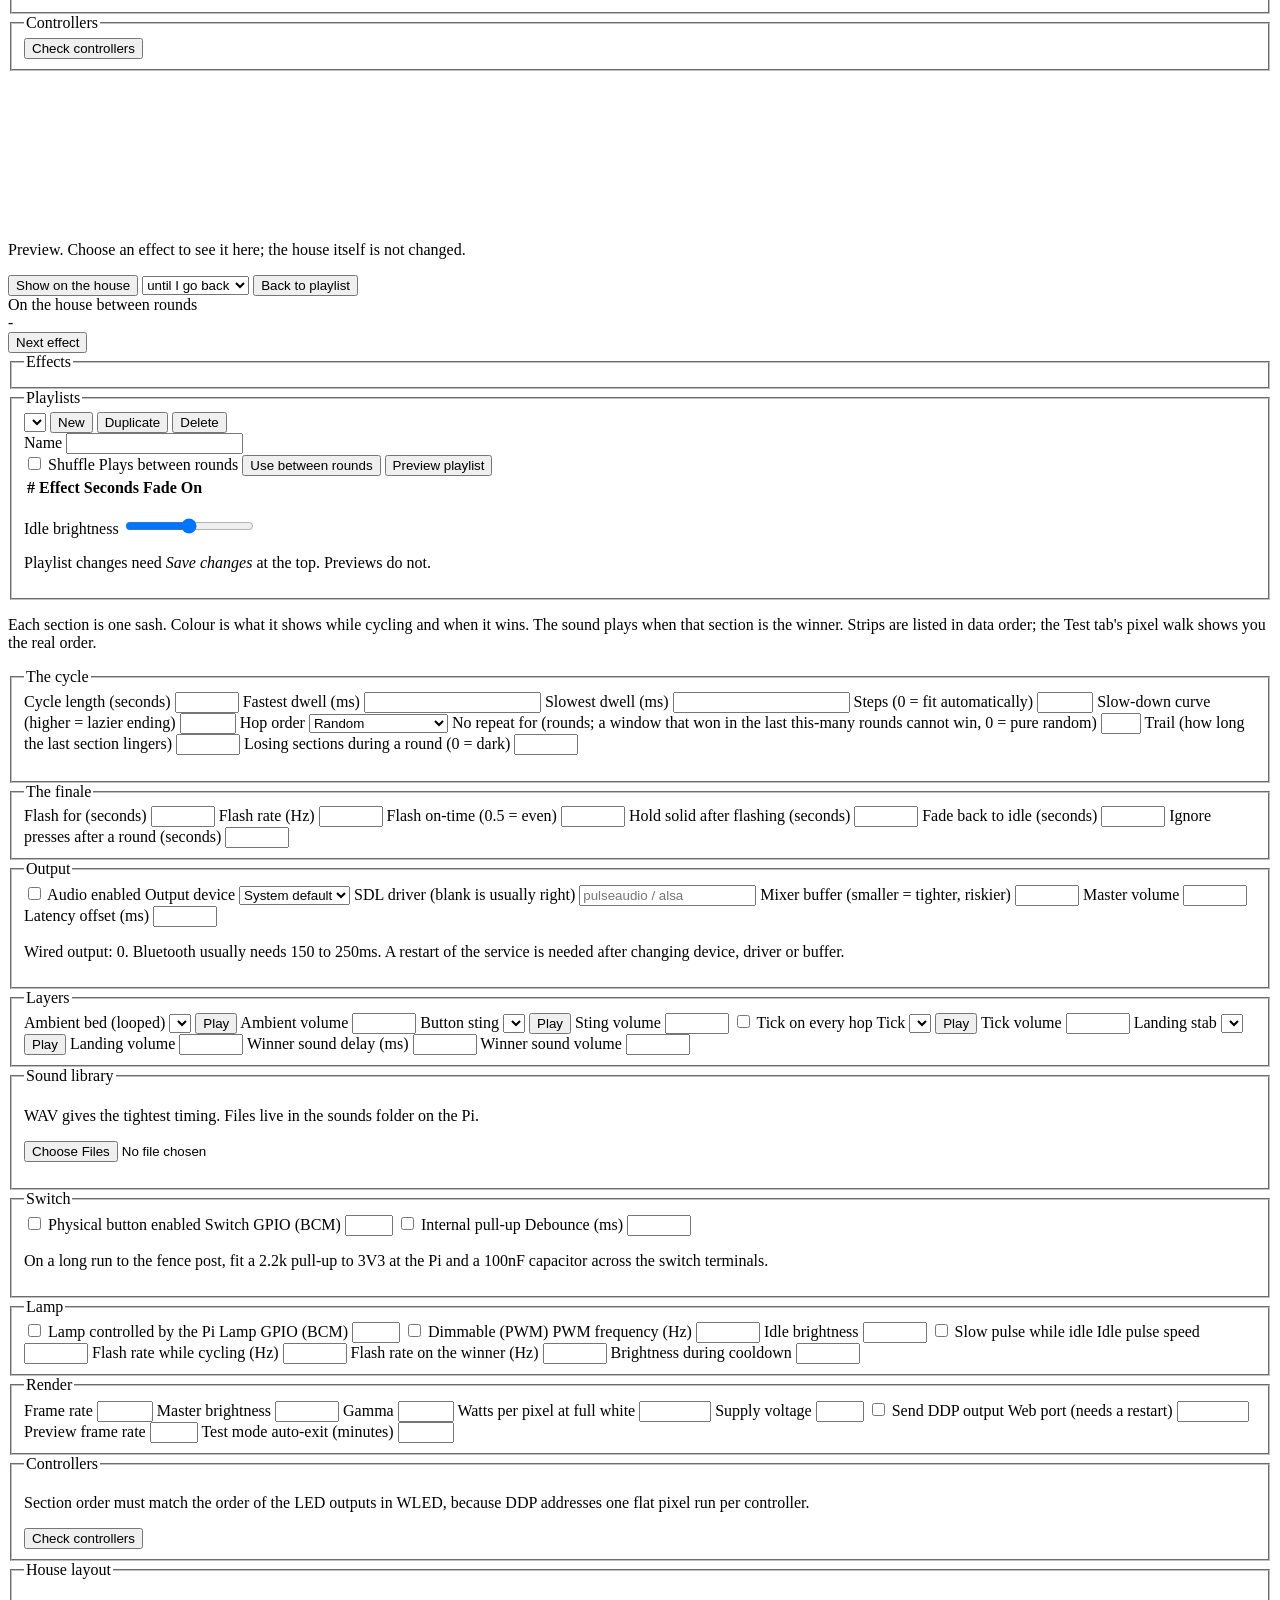
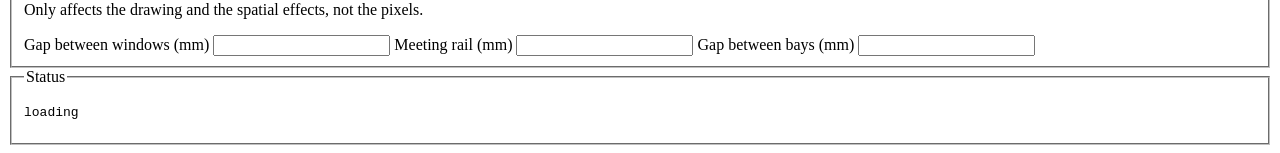
==== commit 5fcf7421: "Play tab: clicking a sash lights it and plays its winner sound - New POST /api/preview/section/{id}:" ====
--- a/display/web/index.html
+++ b/display/web/index.html
@@ -45,7 +45,7 @@
   <div class="split">
     <div class="house-panel">
       <canvas id="house-play" aria-label="Live view of the windows"></canvas>
-      <p class="caption">Live. Click a sash to light it for five seconds.</p>
+      <p class="caption">Live. Click a sash to light it and play its sound (not during a round).</p>
     </div>
     <div class="side">
       <div class="progress-wrap"><div class="progress" id="progress"></div></div>
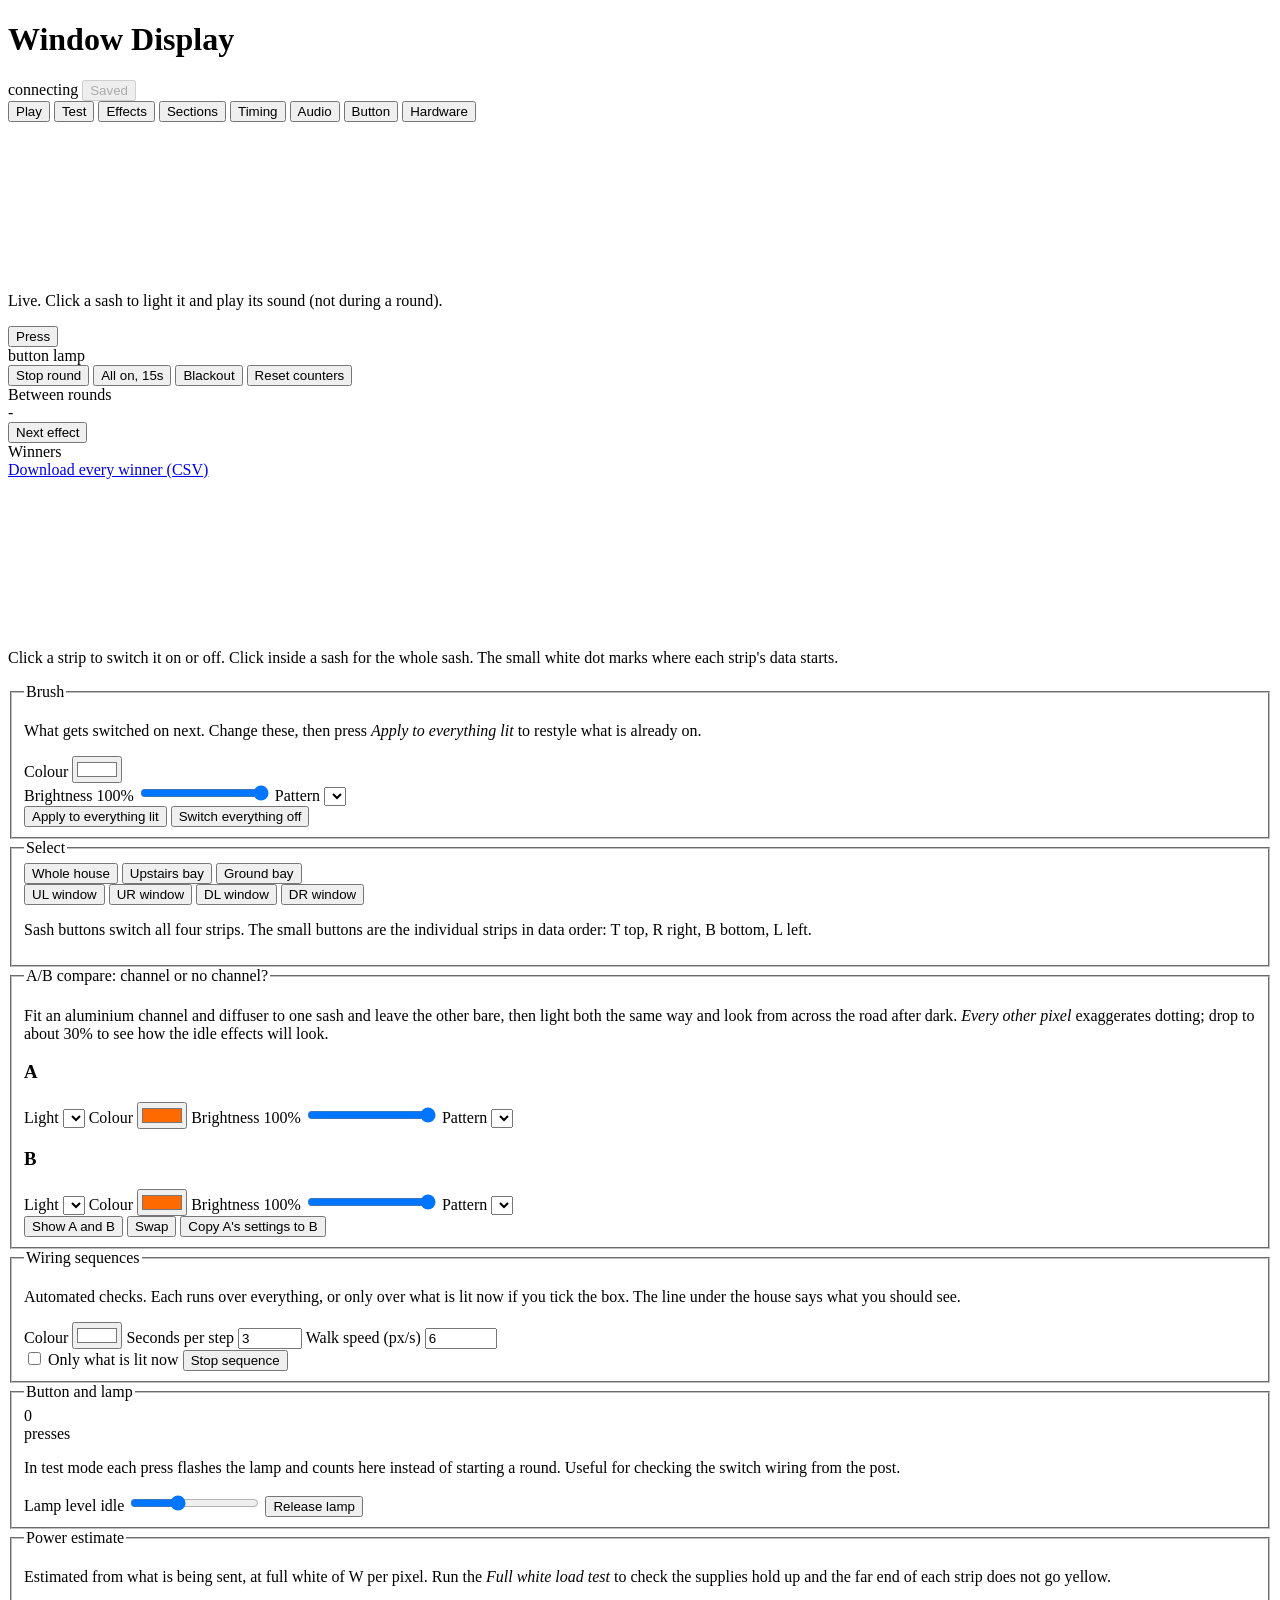
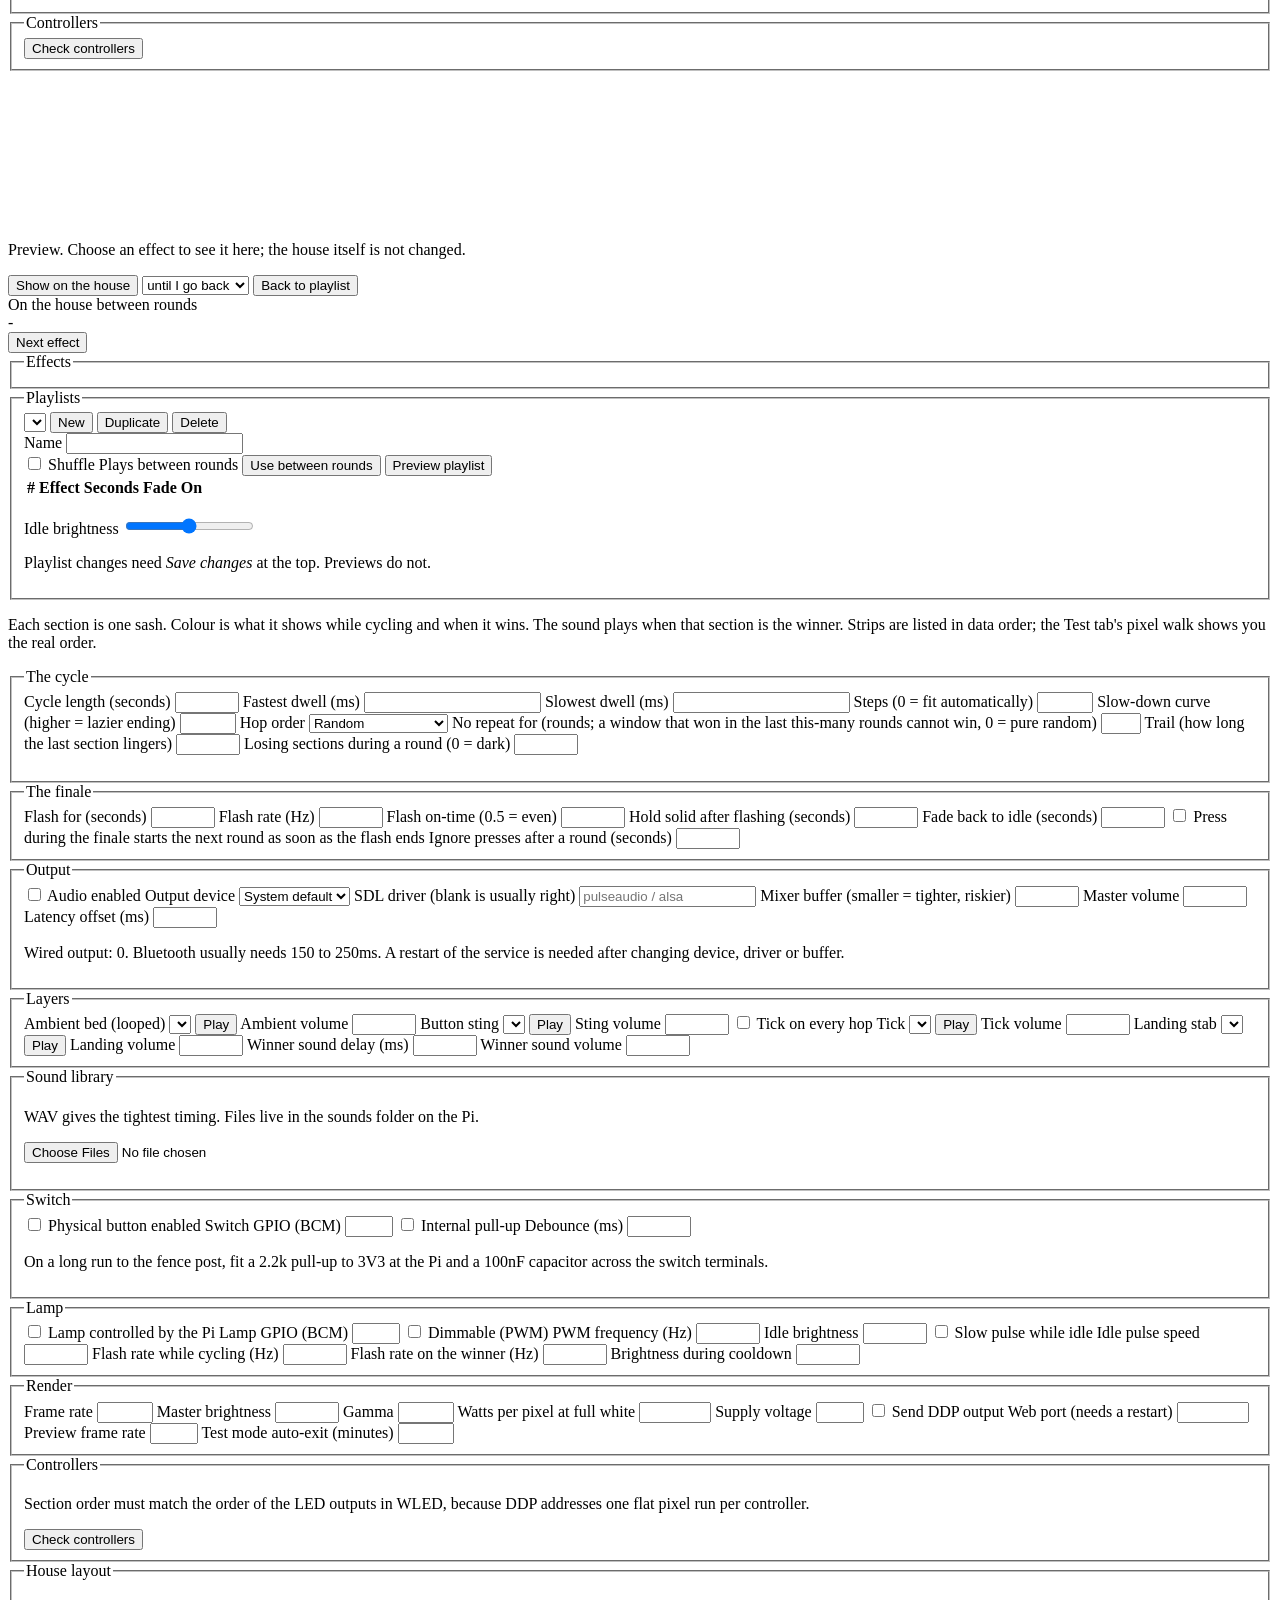
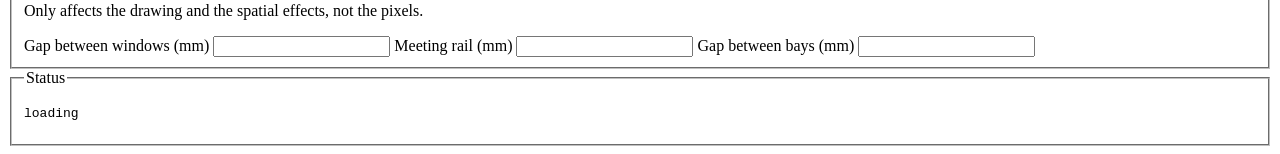
==== commit 1c7a9ec7: "Start the next round straight after the flash when pressed during the finale A button press while th" ====
--- a/display/web/index.html
+++ b/display/web/index.html
@@ -336,6 +336,7 @@
         <input type="number" step="0.1" min="0" max="60" data-path="timing.hold_seconds"></label>
       <label>Fade back to idle (seconds)
         <input type="number" step="0.1" min="0" max="30" data-path="timing.fade_seconds"></label>
+      <label class="check"><input type="checkbox" data-path="timing.queue_presses"> Press during the finale starts the next round as soon as the flash ends</label>
       <label>Ignore presses after a round (seconds)
         <input type="number" step="0.1" min="0" max="60" data-path="timing.cooldown_seconds"></label>
     </fieldset>
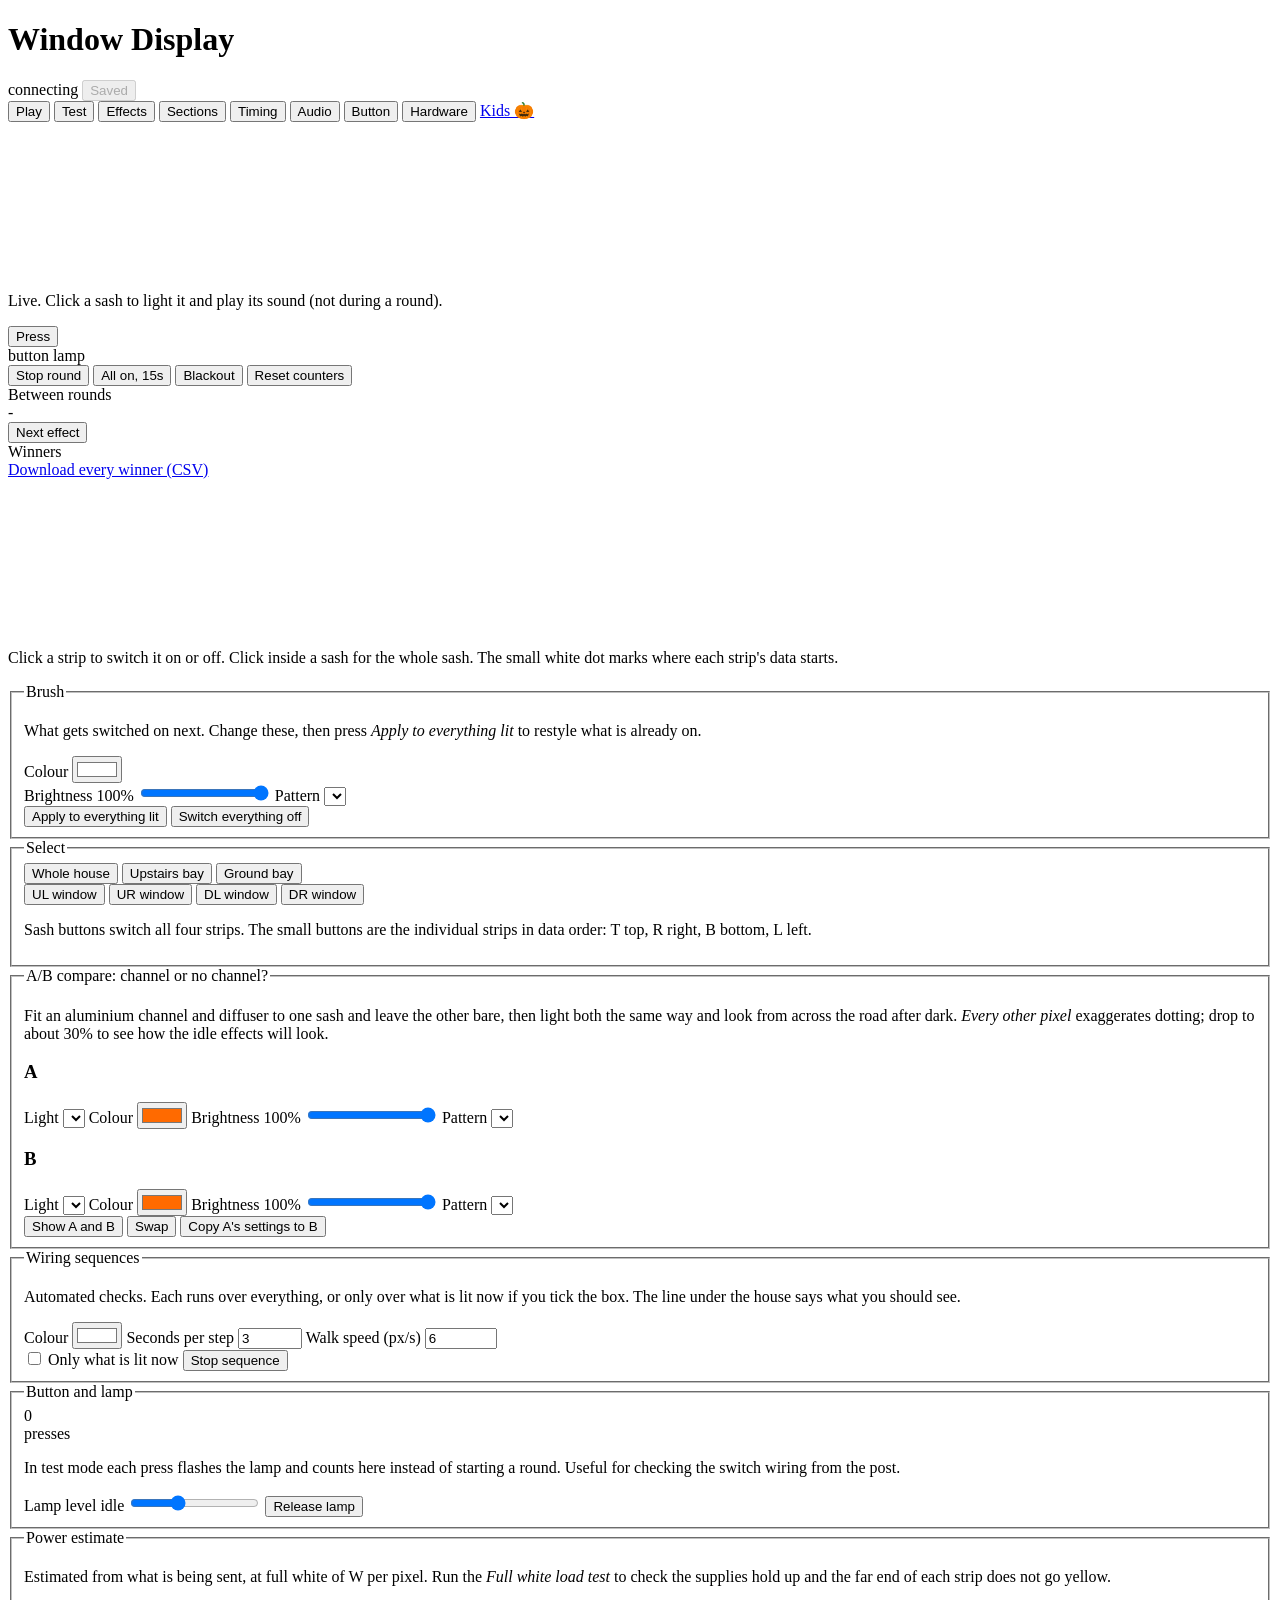
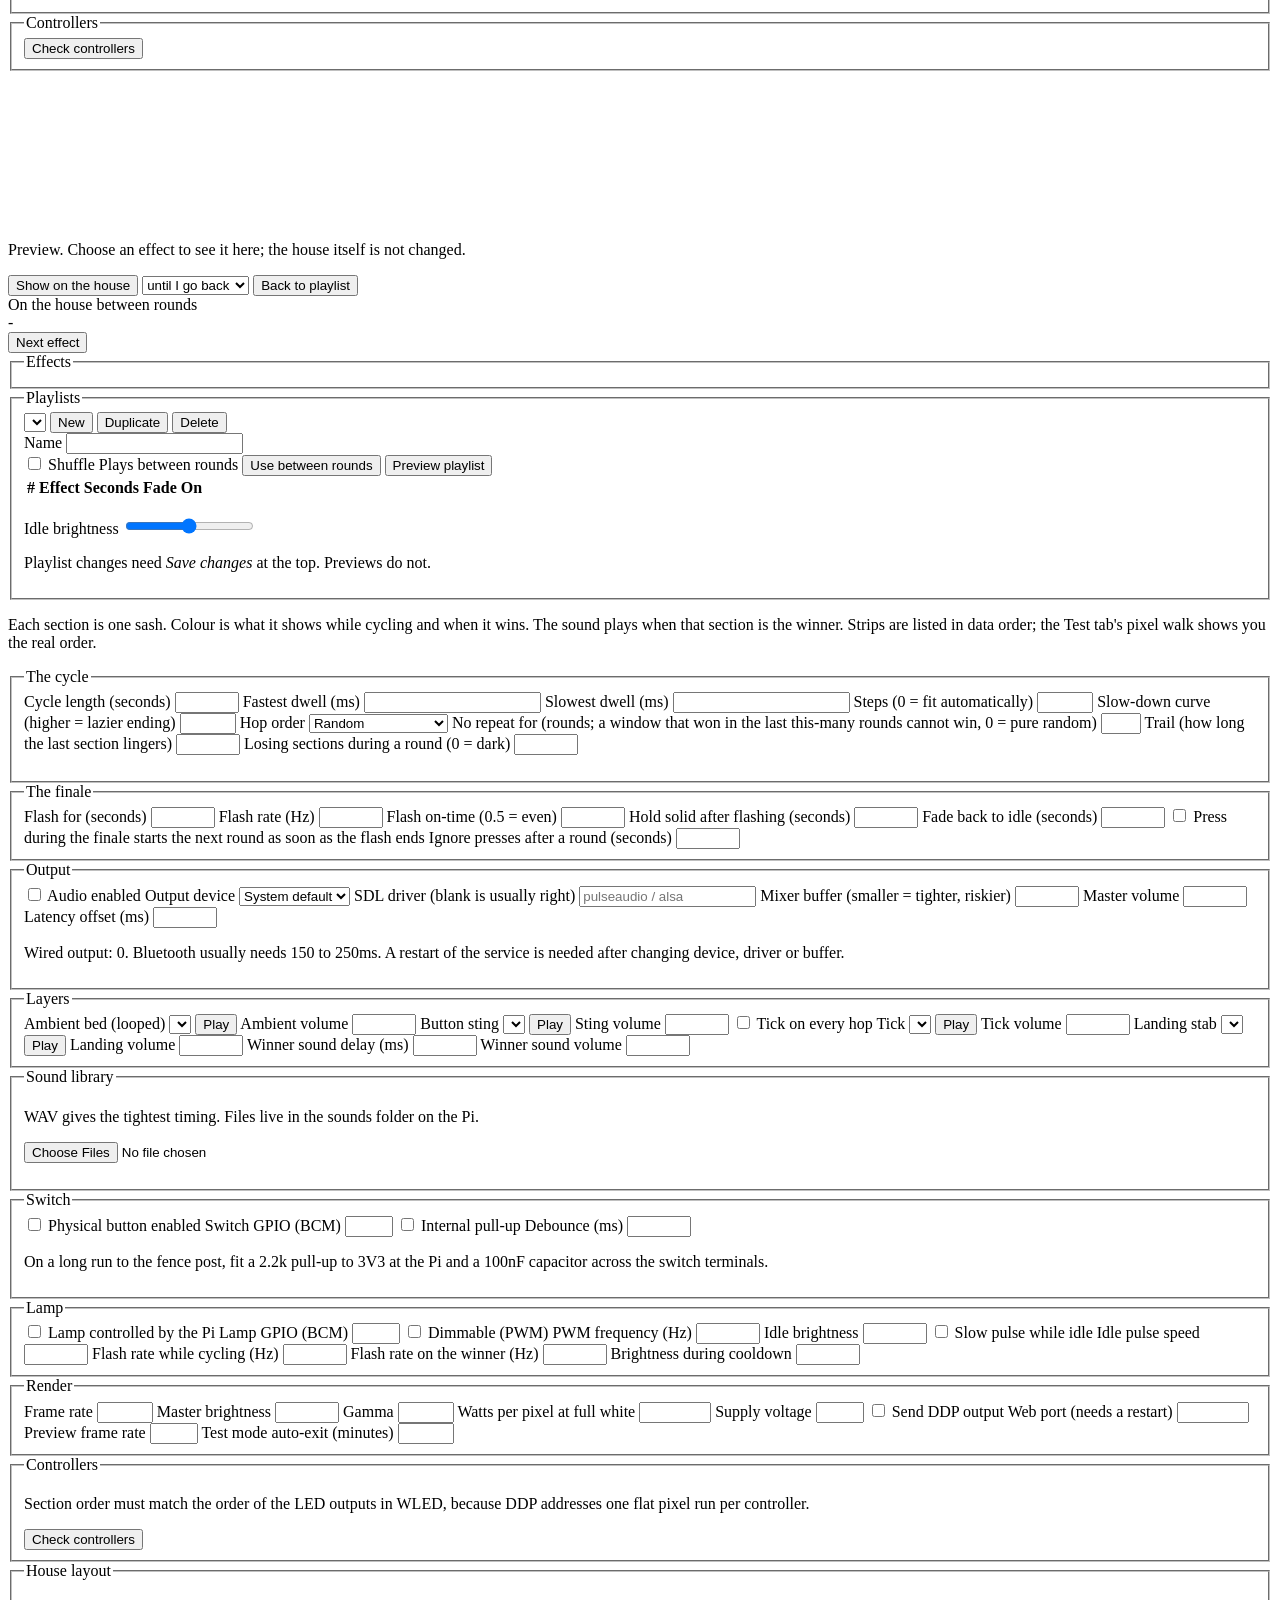
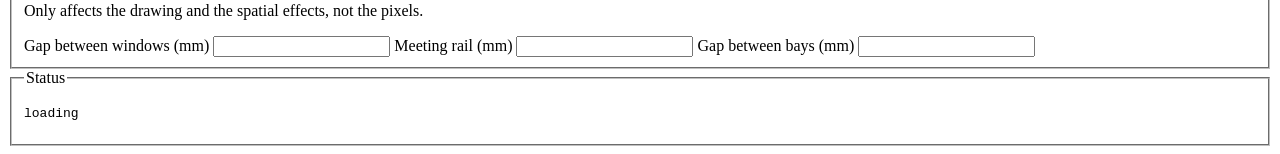
==== commit d940799b: "Add a toddler-friendly Kids page for tablets at /kids - Full-screen page with eight big character bu" ====
--- a/display/web/index.html
+++ b/display/web/index.html
@@ -29,6 +29,7 @@
   <button class="tab" data-tab="audio">Audio</button>
   <button class="tab" data-tab="button">Button</button>
   <button class="tab" data-tab="hardware">Hardware</button>
+  <a class="tab kids-tab" href="/kids">Kids &#127875;</a>
 </nav>
 
 <div id="test-banner" class="test-banner" hidden>
